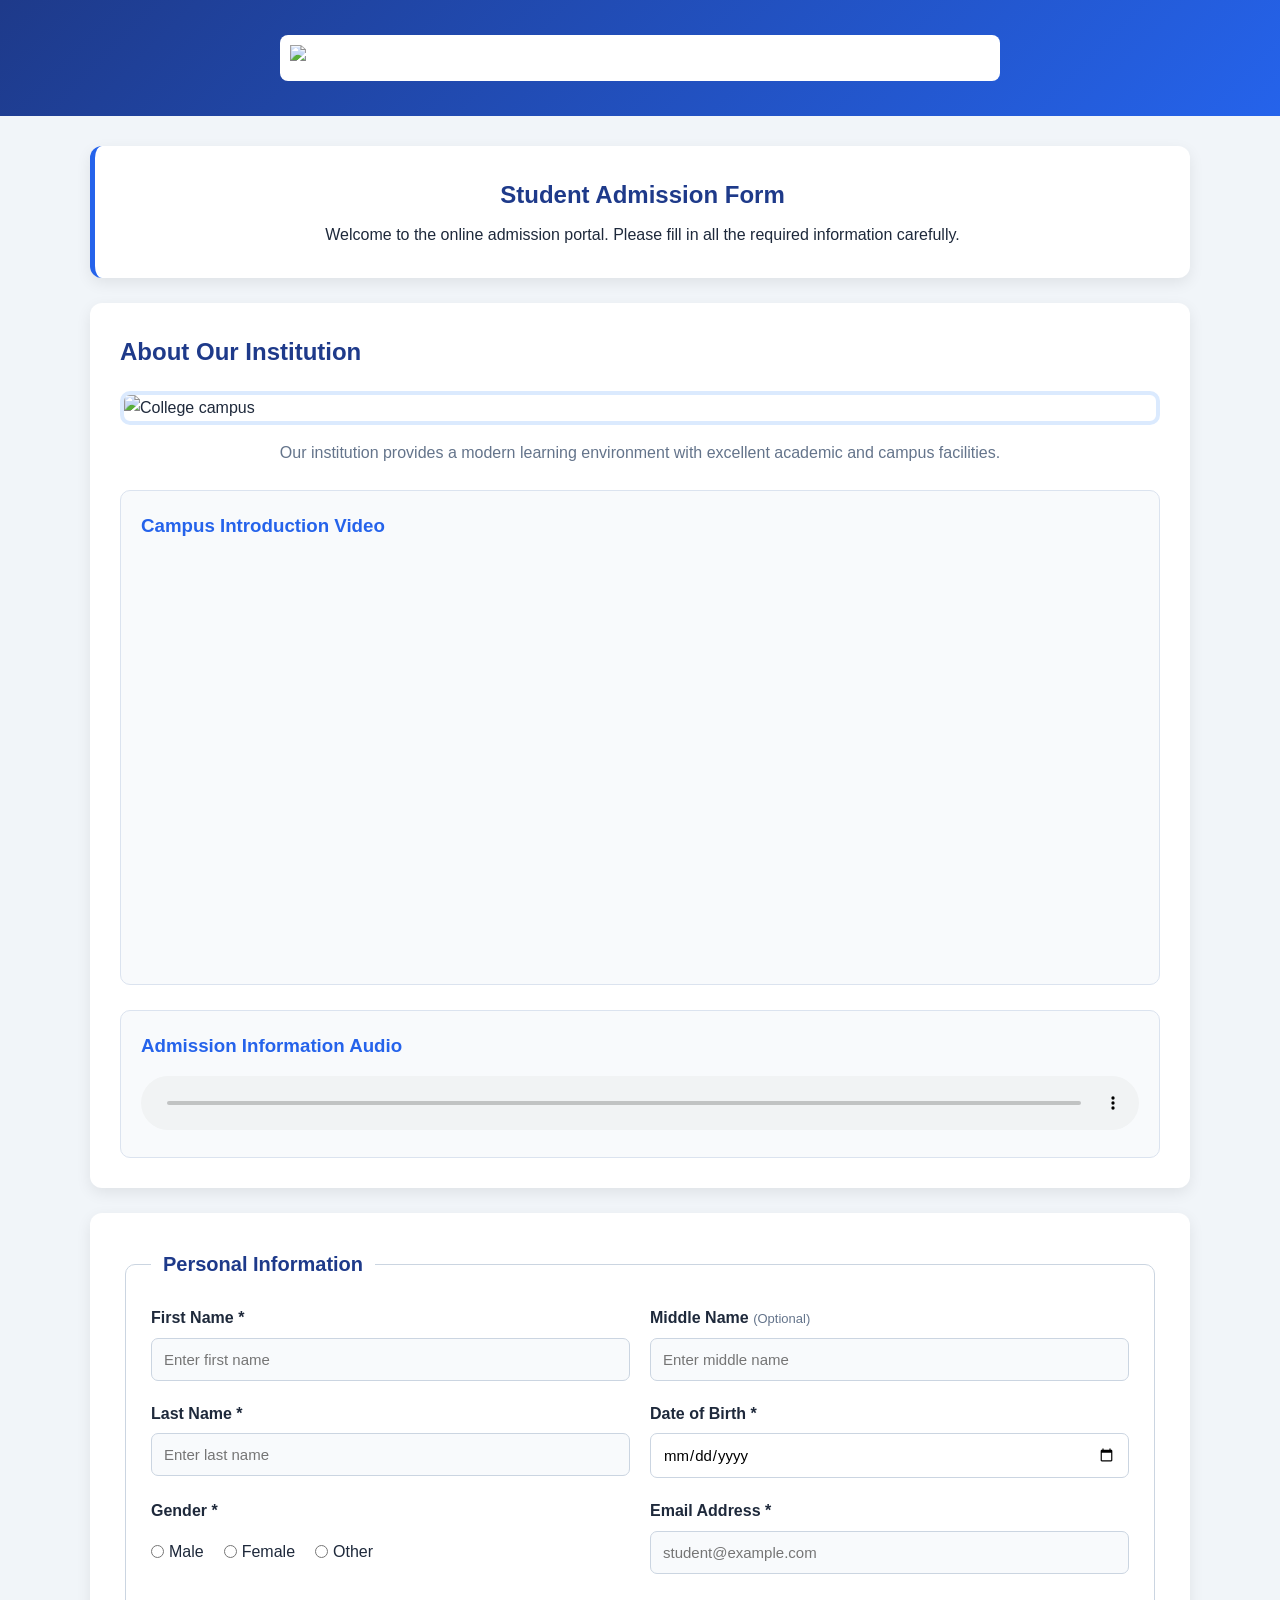
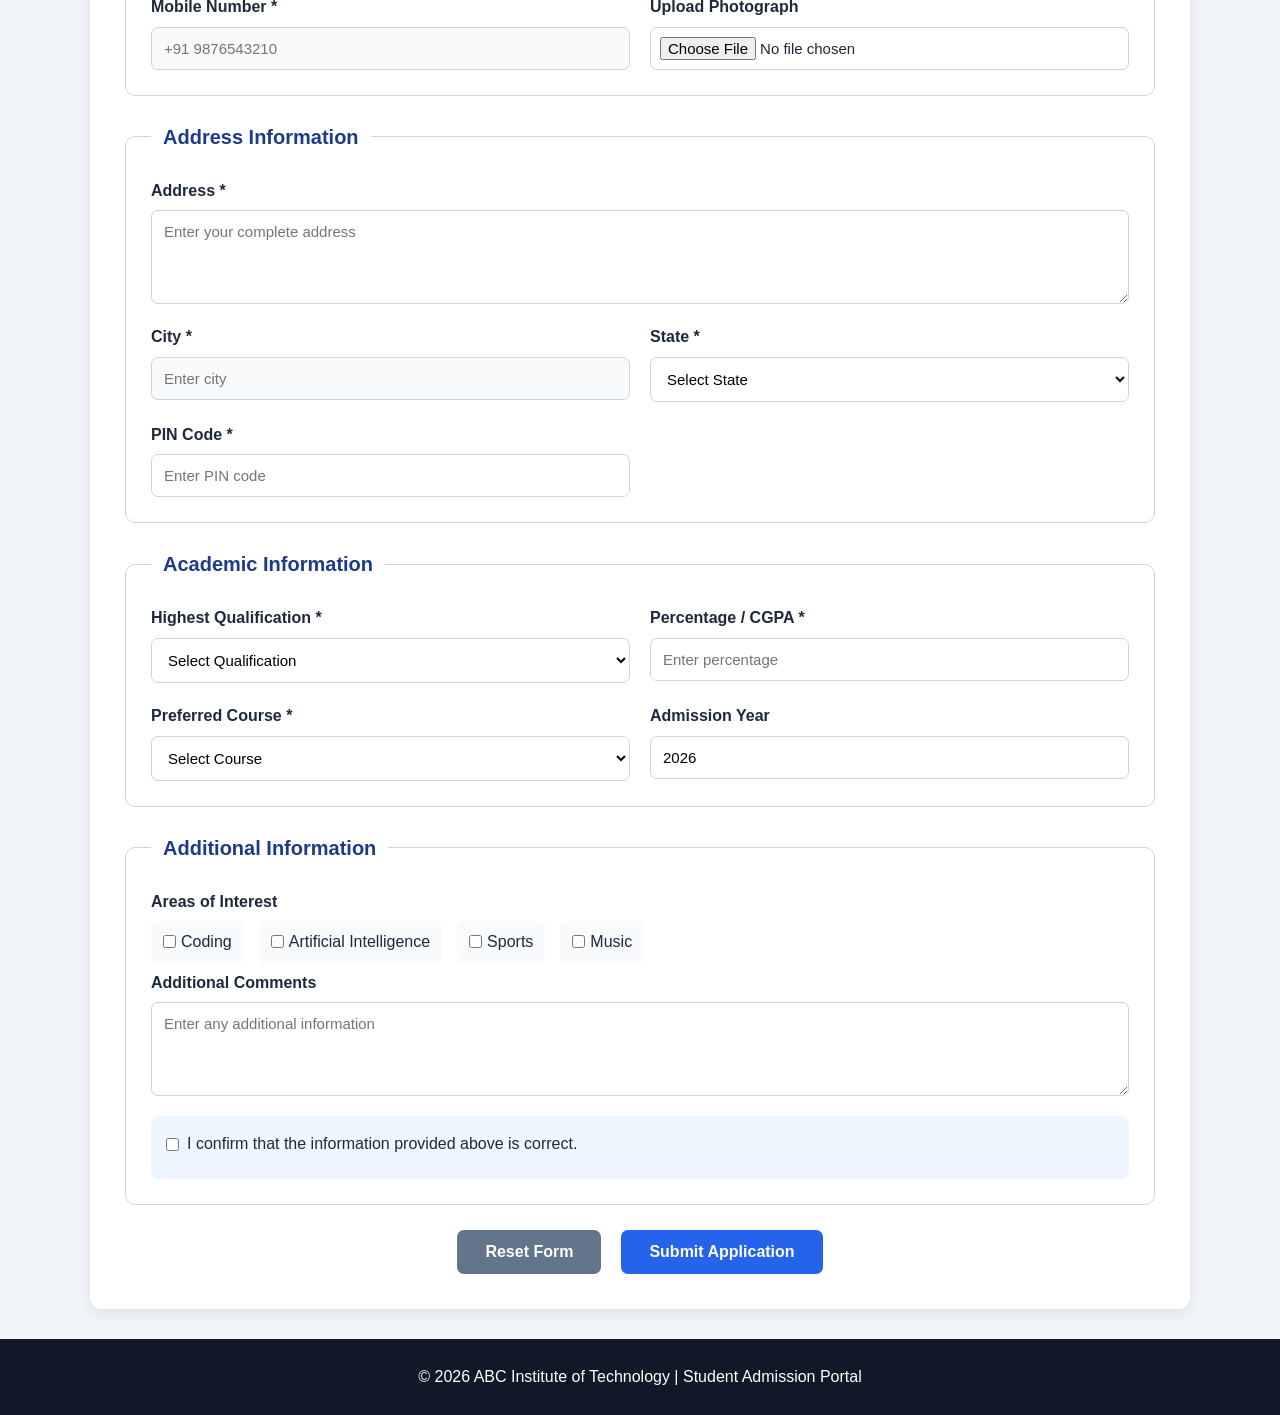
==== Q2_Admission_Form/index.html @ 4ceea0d8 "Add Web Technology Assignment Q1-Q5" ====
<!DOCTYPE html>
<html lang="en">

<head>
    <meta charset="UTF-8">

    <!-- Responsive viewport -->
    <meta name="viewport" content="width=device-width, initial-scale=1.0">

    <title>Student Admission Form</title>

    <!-- External CSS -->
    <link rel="stylesheet" href="style.css">
</head>

<body>

    <!-- ================= HEADER ================= -->

<header class="header">

    <img
        src="https://www.kpriet.ac.in/asset/frontend/images/logo/kprietLogo.png"
        alt="KPR Institute of Engineering and Technology Logo"
        class="college-logo"
    >

</header>


    <!-- ================= MAIN CONTAINER ================= -->

    <main class="container">

        <!-- Introduction -->

        <section class="intro">

            <h2>Student Admission Form</h2>

            <p>
                Welcome to the online admission portal. Please fill in
                all the required information carefully.
            </p>

        </section>


        <!-- ================= MEDIA SECTION ================= -->

        <section class="media-section">

            <h2>About Our Institution</h2>

            <!-- Image media element -->
            <img
                src="https://www.kpriet.ac.in/asset/frontend/images/general/admissions/collegebg.jpg"
                alt="College campus"
                class="college-image"
            >

            <p class="media-caption">
                Our institution provides a modern learning environment
                with excellent academic and campus facilities.
            </p>

            <!-- Video media element -->
           <div class="media-box">

    <h3>Campus Introduction Video</h3>

    <iframe
        width="100%"
        height="400"
        src="https://www.youtube.com/embed/yrLmWpyHbqs"
        title="Campus Introduction Video"
        frameborder="0"
        allow="accelerometer; autoplay; clipboard-write; encrypted-media; gyroscope; picture-in-picture"
        allowfullscreen>
    </iframe>

</div>


            <!-- Audio media element -->
            <div class="media-box">

                <h3>Admission Information Audio</h3>

                <audio controls>

                    <source
                        src="https://interactive-examples.mdn.mozilla.net/media/cc0-audio/t-rex-roar.mp3"
                        type="audio/mpeg"
                    >

                    Your browser does not support the audio element.

                </audio>

            </div>

        </section>


        <!-- ================= ADMISSION FORM ================= -->

        <section class="form-section">

            <form>

                <!-- ================= PERSONAL DETAILS ================= -->

                <fieldset>

                    <legend>Personal Information</legend>

                    <div class="form-grid">

                        <div class="form-group">
                            <label for="firstName">
                                First Name *
                            </label>

                            <input
                                type="text"
                                id="firstName"
                                name="firstName"
                                placeholder="Enter first name"
                                required
                            >
                        </div>

                        <div class="form-group">

                        <label for="middleName">
                        Middle Name <span class="optional">(Optional)</span>
                       </label>

                       <input
                         type="text"
                         id="middleName"
                         name="middleName"
                         placeholder="Enter middle name"
                         >

                        </div>


                        <div class="form-group">
                            <label for="lastName">
                                Last Name *
                            </label>

                            <input
                                type="text"
                                id="lastName"
                                name="lastName"
                                placeholder="Enter last name"
                                required
                            >
                        </div>


                        <div class="form-group">

                            <label for="dob">
                                Date of Birth *
                            </label>

                            <input
                                type="date"
                                id="dob"
                                name="dob"
                                required
                            >

                        </div>


                        <div class="form-group">

                            <label>Gender *</label>

                            <div class="radio-group">

                                <label>
                                    <input
                                        type="radio"
                                        name="gender"
                                        value="male"
                                        required
                                    >
                                    Male
                                </label>

                                <label>
                                    <input
                                        type="radio"
                                        name="gender"
                                        value="female"
                                    >
                                    Female
                                </label>

                                <label>
                                    <input
                                        type="radio"
                                        name="gender"
                                        value="other"
                                    >
                                    Other
                                </label>

                            </div>

                        </div>


                        <div class="form-group">

                            <label for="email">
                                Email Address *
                            </label>

                            <input
                                type="email"
                                id="email"
                                name="email"
                                placeholder="student@example.com"
                                required
                            >

                        </div>


                        <div class="form-group">

                            <label for="phone">
                                Mobile Number *
                            </label>

                            <input
                                type="tel"
                                id="phone"
                                name="phone"
                                placeholder="+91 9876543210"
                                pattern="[0-9]{10}"
                                required
                            >

                        </div>



                        <div class="form-group">

                            <label for="photo">
                                Upload Photograph
                            </label>

                            <input
                                type="file"
                                id="photo"
                                name="photo"
                                accept="image/*"
                            >

                        </div>

                    </div>

                </fieldset>


                <!-- ================= ADDRESS ================= -->

                <fieldset>

                    <legend>Address Information</legend>

                    <div class="form-grid">

                        <div class="form-group full-width">

                            <label for="address">
                                Address *
                            </label>

                            <textarea
                                id="address"
                                name="address"
                                rows="4"
                                placeholder="Enter your complete address"
                                required
                            ></textarea>

                        </div>


                        <div class="form-group">

                            <label for="city">
                                City *
                            </label>

                            <input
                                type="text"
                                id="city"
                                name="city"
                                placeholder="Enter city"
                                required
                            >

                        </div>


                        <div class="form-group">

                            <label for="state">
                                State *
                            </label>

                            <select id="state" name="state" required>

                                <option value="">
                                    Select State
                                </option>

                                <option value="tamilnadu">
                                    Tamil Nadu
                                </option>

                                <option value="karnataka">
                                    Karnataka
                                </option>

                                <option value="kerala">
                                    Kerala
                                </option>

                                <option value="maharashtra">
                                    Maharashtra
                                </option>

                                <option value="delhi">
                                    Delhi
                                </option>

                                <option value="other">
                                    Other
                                </option>

                            </select>

                        </div>


                        <div class="form-group">

                            <label for="pincode">
                                PIN Code *
                            </label>

                            <input
                                type="number"
                                id="pincode"
                                name="pincode"
                                placeholder="Enter PIN code"
                                required
                            >

                        </div>

                    </div>

                </fieldset>


                <!-- ================= ACADEMIC DETAILS ================= -->

                <fieldset>

                    <legend>Academic Information</legend>

                    <div class="form-grid">

                        <div class="form-group">

                            <label for="qualification">
                                Highest Qualification *
                            </label>

                            <select
                                id="qualification"
                                name="qualification"
                                required
                            >

                                <option value="">
                                    Select Qualification
                                </option>

                                <option value="10th">
                                    10th / SSLC
                                </option>

                                <option value="12th">
                                    12th / HSC
                                </option>

                                <option value="diploma">
                                    Diploma
                                </option>

                                <option value="other">
                                    Other
                                </option>

                            </select>

                        </div>


                        <div class="form-group">

                            <label for="percentage">
                                Percentage / CGPA *
                            </label>

                            <input
                                type="number"
                                id="percentage"
                                name="percentage"
                                placeholder="Enter percentage"
                                min="0"
                                max="100"
                                step="0.01"
                                required
                            >

                        </div>


                        <div class="form-group">

                            <label for="course">
                                Preferred Course *
                            </label>

                            <select
                                id="course"
                                name="course"
                                required
                            >

                                <option value="">
                                    Select Course
                                </option>

                                <option value="cse">
                                    B.Tech Computer Science
                                </option>

                                <option value="ece">
                                    B.Tech Electronics
                                </option>

                                <option value="eee">
                                    B.Tech Electrical
                                </option>

                                <option value="mech">
                                    B.Tech Mechanical
                                </option>

                                <option value="civil">
                                    B.Tech Civil
                                </option>

                            </select>

                        </div>


                        <div class="form-group">

                            <label for="joiningYear">
                                Admission Year
                            </label>

                            <input
                                type="number"
                                id="joiningYear"
                                name="joiningYear"
                                value="2026"
                                readonly
                            >

                        </div>

                    </div>

                </fieldset>


                <!-- ================= INTERESTS ================= -->

                <fieldset>

                    <legend>Additional Information</legend>

                    <div class="form-group">

                        <label>Areas of Interest</label>

                        <div class="checkbox-group">

                            <label>
                                <input
                                    type="checkbox"
                                    name="interest"
                                    value="coding"
                                >
                                Coding
                            </label>

                            <label>
                                <input
                                    type="checkbox"
                                    name="interest"
                                    value="ai"
                                >
                                Artificial Intelligence
                            </label>

                            <label>
                                <input
                                    type="checkbox"
                                    name="interest"
                                    value="sports"
                                >
                                Sports
                            </label>

                            <label>
                                <input
                                    type="checkbox"
                                    name="interest"
                                    value="music"
                                >
                                Music
                            </label>

                        </div>

                    </div>


                    <div class="form-group">

                        <label for="comments">
                            Additional Comments
                        </label>

                        <textarea
                            id="comments"
                            name="comments"
                            rows="4"
                            placeholder="Enter any additional information"
                        ></textarea>

                    </div>


                    <div class="agreement">

                        <label>

                            <input
                                type="checkbox"
                                name="agreement"
                                required
                            >

                            I confirm that the information provided
                            above is correct.

                        </label>

                    </div>

                </fieldset>


                <!-- ================= BUTTONS ================= -->

                <div class="button-group">

                    <button
                        type="reset"
                        class="reset-btn"
                    >
                        Reset Form
                    </button>

                    <button
                        type="submit"
                        class="submit-btn"
                    >
                        Submit Application
                    </button>

                </div>

            </form>

        </section>

    </main>


    <!-- ================= FOOTER ================= -->

    <footer class="footer">

        <p>
            © 2026 ABC Institute of Technology | Student Admission Portal
        </p>

    </footer>

</body>

</html>
---- Q2_Admission_Form/style.css ----
/* =========================================
   BASIC RESET
   ========================================= */

* {
    margin: 0;
    padding: 0;
    box-sizing: border-box;
}


/* =========================================
   BODY
   ========================================= */

body {
    font-family: Arial, Helvetica, sans-serif;
    background: #f1f5f9;
    color: #1e293b;
    line-height: 1.6;
}


/* =========================================
   HEADER
   ========================================= */

.header {
    display: flex;
    align-items: center;
    justify-content: center;

    gap: 20px;

    background: linear-gradient(
        135deg,
        #1e3a8a,
        #2563eb
    );

    color: white;

    padding: 35px 20px;

    text-align: center;
}

.college-logo {
    width: 720px;
    max-width: 90%;
    height: auto;

    background: white;
    padding: 10px;

    border-radius: 8px;
}

.header h1 {
    font-size: 32px;
    margin-bottom: 5px;
}

.header p {
    font-size: 17px;
}


/* =========================================
   MAIN CONTAINER
   ========================================= */

.container {
    width: 90%;
    max-width: 1100px;

    margin: 30px auto;
}


/* =========================================
   INTRODUCTION
   ========================================= */

.intro {
    background: white;

    padding: 30px;
    margin-bottom: 25px;

    border-radius: 12px;

    text-align: center;

    border-left: 5px solid #2563eb;

    box-shadow: 0 5px 15px rgba(0, 0, 0, 0.08);
}

.intro h2 {
    color: #1e3a8a;
    margin-bottom: 8px;
}


/* =========================================
   MEDIA SECTION
   ========================================= */

.media-section {
    background: white;

    padding: 30px;
    margin-bottom: 25px;

    border-radius: 12px;

    box-shadow: 0 5px 15px rgba(0, 0, 0, 0.08);
}

.media-section h2 {
    color: #1e3a8a;
    margin-bottom: 20px;
}

.college-image {
    display: block;

    width: 100%;
    max-height: 350px;

    object-fit: cover;

    border-radius: 10px;

    border: 4px solid #dbeafe;
}

.media-caption {
    margin: 15px 0;
    text-align: center;
    color: #64748b;
}

.media-box {
    margin-top: 25px;

    padding: 20px;

    background: #f8fafc;

    border: 1px solid #dbe3ef;

    border-radius: 10px;
}

.media-box h3 {
    margin-bottom: 15px;
    color: #2563eb;
}

.media-box video {
    border-radius: 8px;
    display: block;
}

.media-box audio {
    width: 100%;
}


/* =========================================
   FORM SECTION
   ========================================= */

.form-section {
    background: white;

    padding: 35px;

    border-radius: 12px;

    box-shadow: 0 5px 15px rgba(0, 0, 0, 0.08);
}


/* =========================================
   FIELDSET
   ========================================= */

fieldset {
    border: 1px solid #cbd5e1;

    border-radius: 10px;

    padding: 25px;

    margin-bottom: 25px;
}

legend {
    padding: 0 12px;

    color: #1e3a8a;

    font-size: 20px;

    font-weight: bold;
}


/* =========================================
   FORM GRID
   ========================================= */

.form-grid {
    display: grid;

    grid-template-columns: repeat(2, 1fr);

    gap: 20px;
}

.form-group {
    display: flex;
    flex-direction: column;
}

.full-width {
    grid-column: 1 / -1;
}


/* =========================================
   LABELS
   ========================================= */

label {
    font-weight: bold;
    margin-bottom: 7px;
}
.optional {
    color: #64748b;
    font-size: 13px;
    font-weight: normal;
}

/* =========================================
   INPUTS
   ========================================= */

input,
select,
textarea {
    width: 100%;

    padding: 12px;

    border: 1px solid #cbd5e1;

    border-radius: 7px;

    font-size: 15px;

    font-family: inherit;

    background: white;

    transition: 0.3s;
}


/* CSS attribute selector */

input[type="text"],
input[type="email"],
input[type="tel"] {
    background: #f8fafc;
}


/* Focus pseudo-class */

input:focus,
select:focus,
textarea:focus {
    outline: none;

    border-color: #2563eb;

    box-shadow: 0 0 0 3px rgba(37, 99, 235, 0.12);
}


/* =========================================
   RADIO BUTTONS
   ========================================= */

.radio-group {
    display: flex;

    gap: 20px;

    flex-wrap: wrap;

    padding-top: 8px;
}

.radio-group label {
    font-weight: normal;

    display: flex;

    align-items: center;

    gap: 5px;
}

.radio-group input {
    width: auto;
}


/* =========================================
   CHECKBOXES
   ========================================= */

.checkbox-group {
    display: flex;

    flex-wrap: wrap;

    gap: 15px;
}

.checkbox-group label {
    display: flex;

    align-items: center;

    gap: 5px;

    font-weight: normal;

    background: #f8fafc;

    padding: 8px 12px;

    border-radius: 6px;
}

.checkbox-group input {
    width: auto;
}


/* =========================================
   FILE INPUT
   ========================================= */

input[type="file"] {
    padding: 9px;
}


/* =========================================
   AGREEMENT
   ========================================= */

.agreement {
    background: #eff6ff;

    padding: 15px;

    border-radius: 8px;

    margin-top: 20px;
}

.agreement label {
    display: flex;

    align-items: center;

    gap: 8px;

    font-weight: normal;
}

.agreement input {
    width: auto;
}


/* =========================================
   BUTTONS
   ========================================= */

.button-group {
    display: flex;

    justify-content: center;

    gap: 20px;

    margin-top: 25px;
}

button {
    padding: 13px 28px;

    border: none;

    border-radius: 7px;

    font-size: 16px;

    font-weight: bold;

    cursor: pointer;

    transition: 0.3s;
}

.submit-btn {
    background: #2563eb;
    color: white;
}

.submit-btn:hover {
    background: #1d4ed8;
    transform: translateY(-2px);
}

.reset-btn {
    background: #64748b;
    color: white;
}

.reset-btn:hover {
    background: #475569;
}


/* =========================================
   FOOTER
   ========================================= */

.footer {
    background: #111827;

    color: white;

    text-align: center;

    padding: 25px;

    margin-top: 30px;
}


/* =========================================
   RESPONSIVE DESIGN
   ========================================= */

/* Tablet */

@media (max-width: 800px) {

    .form-grid {
        grid-template-columns: 1fr;
    }

    .full-width {
        grid-column: auto;
    }

    .header {
        flex-direction: column;
    }

}


/* Mobile */

@media (max-width: 500px) {

    .container {
        width: 95%;
    }

    .header h1 {
        font-size: 25px;
    }

    .form-section,
    .media-section,
    .intro {
        padding: 20px;
    }

    fieldset {
        padding: 18px;
    }

    .button-group {
        flex-direction: column;
    }

    button {
        width: 100%;
    }

    .radio-group,
    .checkbox-group {
        flex-direction: column;
        gap: 8px;
    }

}
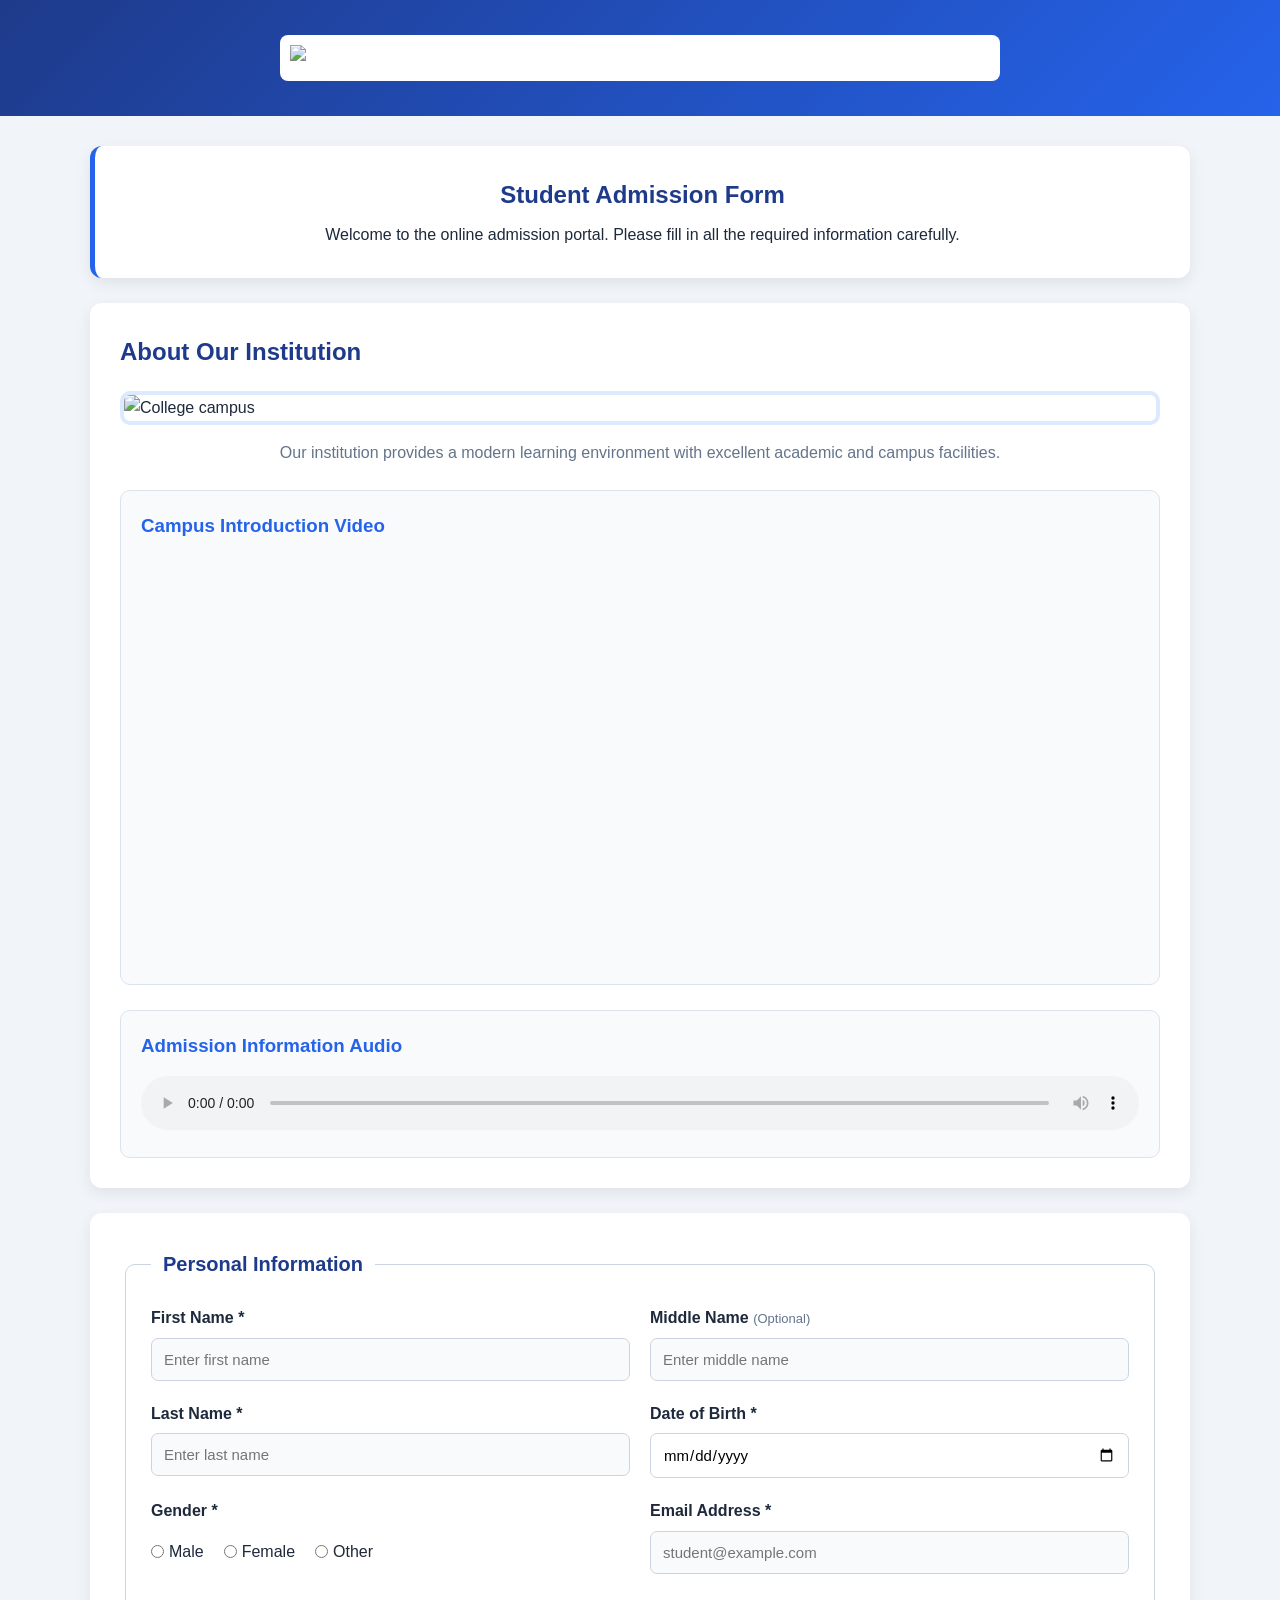
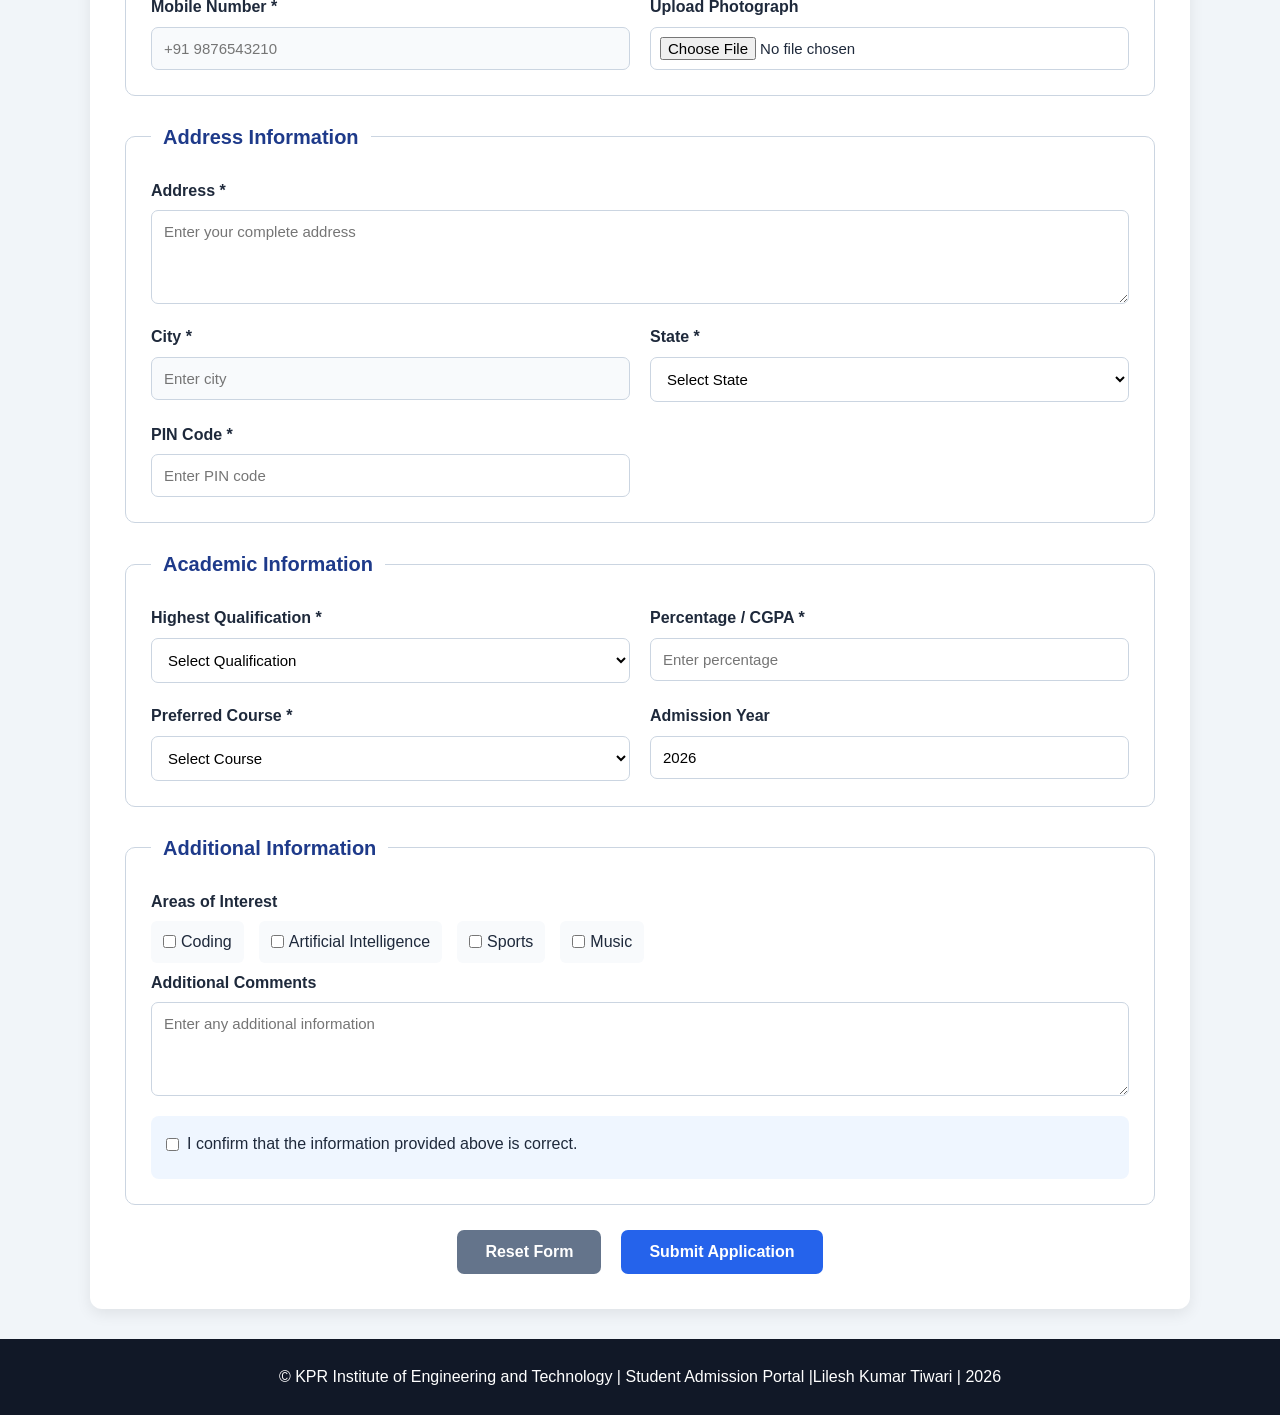
==== commit 41bb85b2: "Update assignment and add report" ====
--- a/Q2_Admission_Form/index.html
+++ b/Q2_Admission_Form/index.html
@@ -15,7 +15,7 @@
 
 <body>
 
-    <!-- ================= HEADER ================= -->
+    <!--  HEADER  -->
 
 <header class="header">
 
@@ -28,7 +28,7 @@
 </header>
 
 
-    <!-- ================= MAIN CONTAINER ================= -->
+    <!-- MAIN CONTAINER  -->
 
     <main class="container">
 
@@ -46,7 +46,7 @@
         </section>
 
 
-        <!-- ================= MEDIA SECTION ================= -->
+        <!--  MEDIA SECTION  -->
 
         <section class="media-section">
 
@@ -103,13 +103,13 @@
         </section>
 
 
-        <!-- ================= ADMISSION FORM ================= -->
+        <!--  ADMISSION FORM  -->
 
         <section class="form-section">
 
             <form>
 
-                <!-- ================= PERSONAL DETAILS ================= -->
+                <!--  PERSONAL DETAILS  -->
 
                 <fieldset>
 
@@ -273,7 +273,7 @@
                 </fieldset>
 
 
-                <!-- ================= ADDRESS ================= -->
+                <!--  ADDRESS  -->
 
                 <fieldset>
 
@@ -377,7 +377,7 @@
                 </fieldset>
 
 
-                <!-- ================= ACADEMIC DETAILS ================= -->
+                <!--  ACADEMIC DETAILS  -->
 
                 <fieldset>
 
@@ -504,7 +504,7 @@
                 </fieldset>
 
 
-                <!-- ================= INTERESTS ================= -->
+                <!--  INTERESTS -->
 
                 <fieldset>
 
@@ -593,7 +593,7 @@
                 </fieldset>
 
 
-                <!-- ================= BUTTONS ================= -->
+                <!--  BUTTONS  -->
 
                 <div class="button-group">
 
@@ -620,12 +620,12 @@
     </main>
 
 
-    <!-- ================= FOOTER ================= -->
+    <!--  FOOTER  -->
 
     <footer class="footer">
 
         <p>
-            © 2026 ABC Institute of Technology | Student Admission Portal
+            © KPR Institute of Engineering and Technology | Student Admission Portal |Lilesh Kumar Tiwari | 2026
         </p>
 
     </footer>
--- a/Q2_Admission_Form/style.css
+++ b/Q2_Admission_Form/style.css
@@ -1,6 +1,4 @@
-/* =========================================
-   BASIC RESET
-   ========================================= */
+/* BASIC RESET */
 
 * {
     margin: 0;
@@ -9,9 +7,7 @@
 }
 
 
-/* =========================================
-   BODY
-   ========================================= */
+/*  BODY */
 
 body {
     font-family: Arial, Helvetica, sans-serif;
@@ -21,9 +17,7 @@
 }
 
 
-/* =========================================
-   HEADER
-   ========================================= */
+/* HEADER */
 
 .header {
     display: flex;
@@ -66,9 +60,7 @@
 }
 
 
-/* =========================================
-   MAIN CONTAINER
-   ========================================= */
+/* MAIN CONTAINER */
 
 .container {
     width: 90%;
@@ -78,9 +70,7 @@
 }
 
 
-/* =========================================
-   INTRODUCTION
-   ========================================= */
+/* INTRODUCTION */
 
 .intro {
     background: white;
@@ -103,9 +93,7 @@
 }
 
 
-/* =========================================
-   MEDIA SECTION
-   ========================================= */
+/* MEDIA SECTION */
 
 .media-section {
     background: white;
@@ -169,9 +157,7 @@
 }
 
 
-/* =========================================
-   FORM SECTION
-   ========================================= */
+/* FORM SECTION */
 
 .form-section {
     background: white;
@@ -184,9 +170,7 @@
 }
 
 
-/* =========================================
-   FIELDSET
-   ========================================= */
+/* FIELDSET */
 
 fieldset {
     border: 1px solid #cbd5e1;
@@ -209,9 +193,7 @@
 }
 
 
-/* =========================================
-   FORM GRID
-   ========================================= */
+/*  FORM GRID */
 
 .form-grid {
     display: grid;
@@ -231,9 +213,7 @@
 }
 
 
-/* =========================================
-   LABELS
-   ========================================= */
+/* LABELS */
 
 label {
     font-weight: bold;
@@ -245,9 +225,7 @@
     font-weight: normal;
 }
 
-/* =========================================
-   INPUTS
-   ========================================= */
+/* INPUTS */
 
 input,
 select,
@@ -292,9 +270,9 @@
 }
 
 
-/* =========================================
+/*
    RADIO BUTTONS
-   ========================================= */
+ */
 
 .radio-group {
     display: flex;
@@ -321,9 +299,9 @@
 }
 
 
-/* =========================================
+/*
    CHECKBOXES
-   ========================================= */
+ */
 
 .checkbox-group {
     display: flex;
@@ -354,18 +332,18 @@
 }
 
 
-/* =========================================
+/*
    FILE INPUT
-   ========================================= */
+ */
 
 input[type="file"] {
     padding: 9px;
 }
 
 
-/* =========================================
+/*
    AGREEMENT
-   ========================================= */
+ */
 
 .agreement {
     background: #eff6ff;
@@ -392,9 +370,9 @@
 }
 
 
-/* =========================================
+/*
    BUTTONS
-   ========================================= */
+ */
 
 .button-group {
     display: flex;
@@ -442,9 +420,9 @@
 }
 
 
-/* =========================================
+/*
    FOOTER
-   ========================================= */
+ */
 
 .footer {
     background: #111827;
@@ -459,9 +437,9 @@
 }
 
 
-/* =========================================
+/*
    RESPONSIVE DESIGN
-   ========================================= */
+ */
 
 /* Tablet */
 
